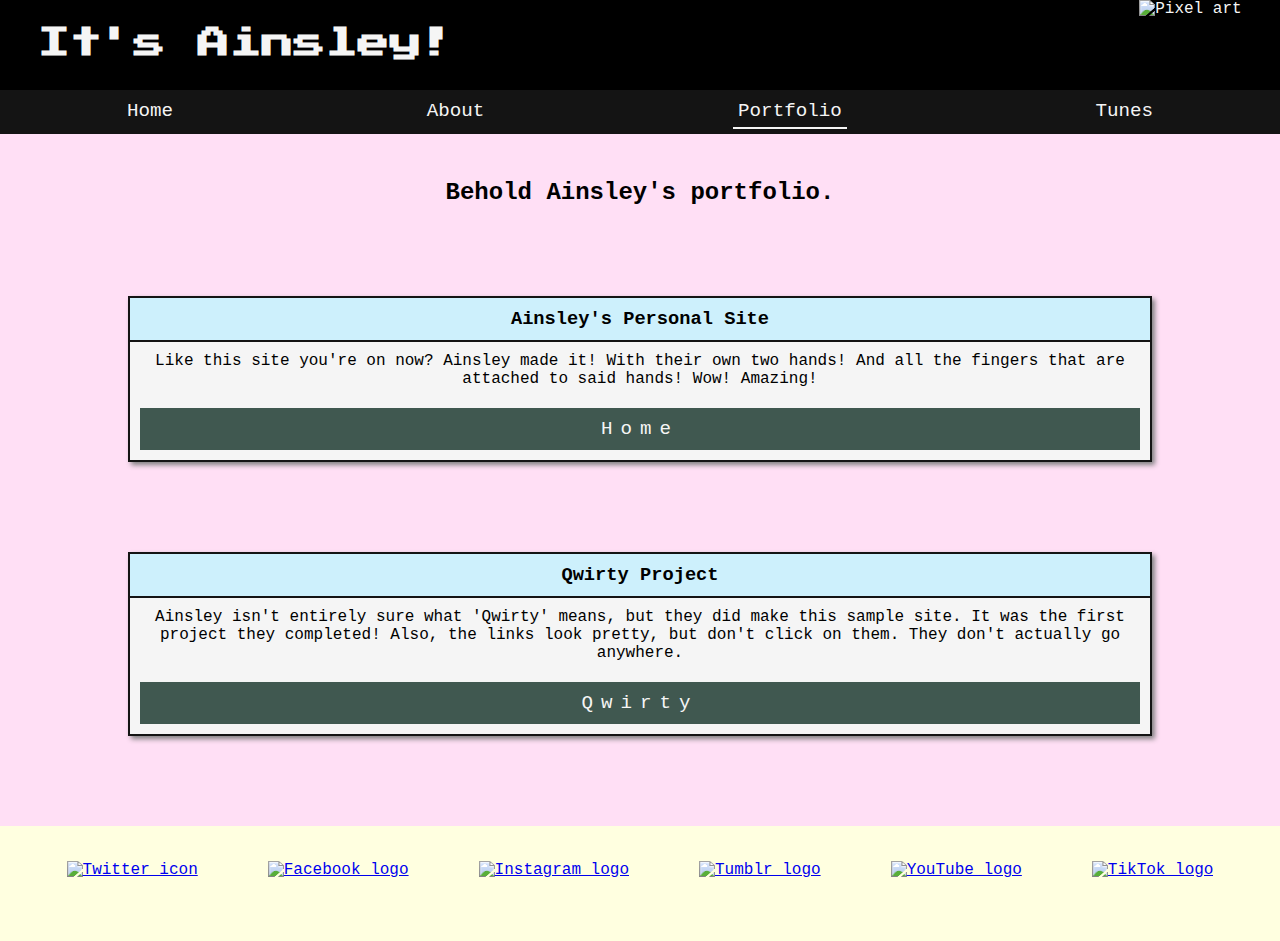
==== portfolio.html @ 908a12b6 "uploading project" ====
<!DOCTYPE html>
<html lang="en">
  <head>
    <meta charset="UTF-8" />
    <meta http-equiv="X-UA-Compatible" content="IE=edge" />
    <meta name="viewport" content="width=device-width, initial-scale=1.0" />
    <link rel="stylesheet" href="portfolio.css" />
    <link rel="stylesheet" href="site.css" />
    <link rel="preconnect" href="https://fonts.googleapis.com" />
    <link rel="preconnect" href="https://fonts.gstatic.com" crossorigin />
    <link
      href="https://fonts.googleapis.com/css2?family=Press+Start+2P&family=Yellowtail&display=swap"
      rel="stylesheet"
    />
    <title>Ainsley's Stuff</title>
  </head>
  <body>
    <header>
      <h1 class="banner">It's Ainsley!</h1>
      <img
        src="https://c.tenor.com/WA6I2JcAUXoAAAAC/pixel-art-galaxy.gif"
        alt="Pixel art"
      />
    </header>
    <main>
      <nav>
        <a class="home" href="index.html">Home</a>
        <a class="about" href="about.html">About</a>
        <a class="portfolio" href="portfolio.html">Portfolio</a>
        <a
          class="tunes"
          href="https://open.spotify.com/playlist/0AbQLgyiokpR7Rku7vuOzW?si=0524482e9c6440e1"
          >Tunes</a
        >
      </nav>
      <h2 class="greet">Behold Ainsley's portfolio.</h2>
      <section>
        <div class="item">
          <h3 class="subheader">Ainsley's Personal Site</h3>
          <span class="content"
            >Like this site you're on now? Ainsley made it! With their own two
            hands! And all the fingers that are attached to said hands! Wow!
            Amazing!</span
          >
          <a href="index.html">Home</a>
        </div>
        <div class="item">
          <h3 class="subheader">Qwirty Project</h3>
          <span class="content"
            >Ainsley isn't entirely sure what 'Qwirty' means, but they did make
            this sample site. It was the first project they completed! Also, the
            links look pretty, but don't click on them. They don't actually go
            anywhere.</span
          >
          <a href="https://musical-cactus-165d7b.netlify.app/">Qwirty</a>
        </div>
      </section>
    </main>
    <footer>
      <div class="icons">
        <a href="https://www.youtube.com/watch?v=PCY0aeUx-Ns">
          <img
            src="https://pnggrid.com/wp-content/uploads/2021/04/twiter-2-1024x845.png"
            alt="Twitter icon"
          />
        </a>
        <a href="https://www.youtube.com/watch?v=PCY0aeUx-Ns">
          <img
            src="https://www.freepnglogos.com/uploads/logo-facebook-png/logo-facebook-best-facebook-logo-icons-gif-transparent-png-images-9.png"
            alt="Facebook logo"
          />
        </a>
        <a href="https://www.youtube.com/watch?v=PCY0aeUx-Ns">
          <img
            src="https://seeklogo.com/images/I/instagram-logo-A807AD378B-seeklogo.com.png"
            alt="Instagram logo"
          />
        </a>
        <a href="https://www.youtube.com/watch?v=PCY0aeUx-Ns">
          <img
            src="https://iconape.com/wp-content/png_logo_vector/tumblr-square.png"
            alt="Tumblr logo"
          />
        </a>
        <a href="https://www.youtube.com/watch?v=PCY0aeUx-Ns">
          <img
            src="https://www.iconpacks.net/icons/1/free-youtube-icon-123-thumb.png"
            alt="YouTube logo"
          />
        </a>
        <a href="https://www.youtube.com/watch?v=PCY0aeUx-Ns">
          <img
            src="https://iconape.com/wp-content/files/pu/380444/svg/380444.svg"
            alt="TikTok logo"
          />
        </a>
      </div>
    </footer>
  </body>
</html>
---- portfolio.css ----
.portfolio {
  border-bottom: whitesmoke solid 2px;
}
---- site.css ----
* {
  margin: 0;
  padding: 0;
  box-sizing: border-box;
  font-family: "Courier New", Courier, monospace;
}

body {
  display: flex;
  flex-direction: column;
  background-color: lightyellow;
}

header {
  display: flex;
  justify-content: space-between;
  width: 100vw;
  color: whitesmoke;
  background-color: black;
}

h1 {
  font-family: "Press Start 2P", cursive;
  margin-top: 3vh;
  margin-left: 3vw;
}

header > img {
  height: 10vh;
  margin-right: 3vw;
}

main {
  display: flex;
  flex-direction: column;
  background-color: #ffdff5;
  padding-bottom: 5vh;
}

nav {
  display: flex;
  justify-content: space-around;
  background-color: #141414;
}

nav > a {
  text-decoration: none;
  text-align: center;
  padding: 5px;
  font-size: 1.2rem;
  color: whitesmoke;
  margin: 5px;
}

nav > a:hover {
  border-bottom: whitesmoke solid 2px;
}

.greet {
  display: flex;
  justify-content: center;
  margin: 5vh;
}

section {
  display: flex;
  flex-direction: column;
}

.item {
  display: flex;
  margin-right: 10vw;
  margin-left: 10vw;
  margin-top: 5vh;
  margin-bottom: 5vh;
  flex-direction: column;
  border: #141414 solid 2px;
  background-color: whitesmoke;
  box-shadow: grey 3px 3px 5px;
}

.subheader {
  text-align: center;
  padding: 10px;
  background-color: #cdf0fc;
  border-bottom: #141414 solid 2px;
}

.content {
  padding: 10px;
  text-align: center;
}

.item > img {
  display: flex;
  height: 20vh;
  align-self: center;
}

.item > a {
  text-decoration: none;
  text-align: center;
  font-size: 1.2rem;
  margin: 10px;
  padding: 10px;
  letter-spacing: 8px;
  background-color: #405850;
  color: whitesmoke;
}

.item > a:hover {
  box-shadow: 0 2px 5px -2px black;
}

footer {
  display: flex;
  justify-content: center;
  /* padding-top: 5vh; */
  background-color: lightyellow;
}

.icons > a > img {
  display: flex;
  height: 5vh;
  background-color: lightyellow;
}

.icons {
  display: flex;
  flex-direction: row;
}

.icons > a {
  margin: 30px;
  padding: 5px;
}

.icons > a:hover {
  border-bottom: #141414 solid 2px;
}
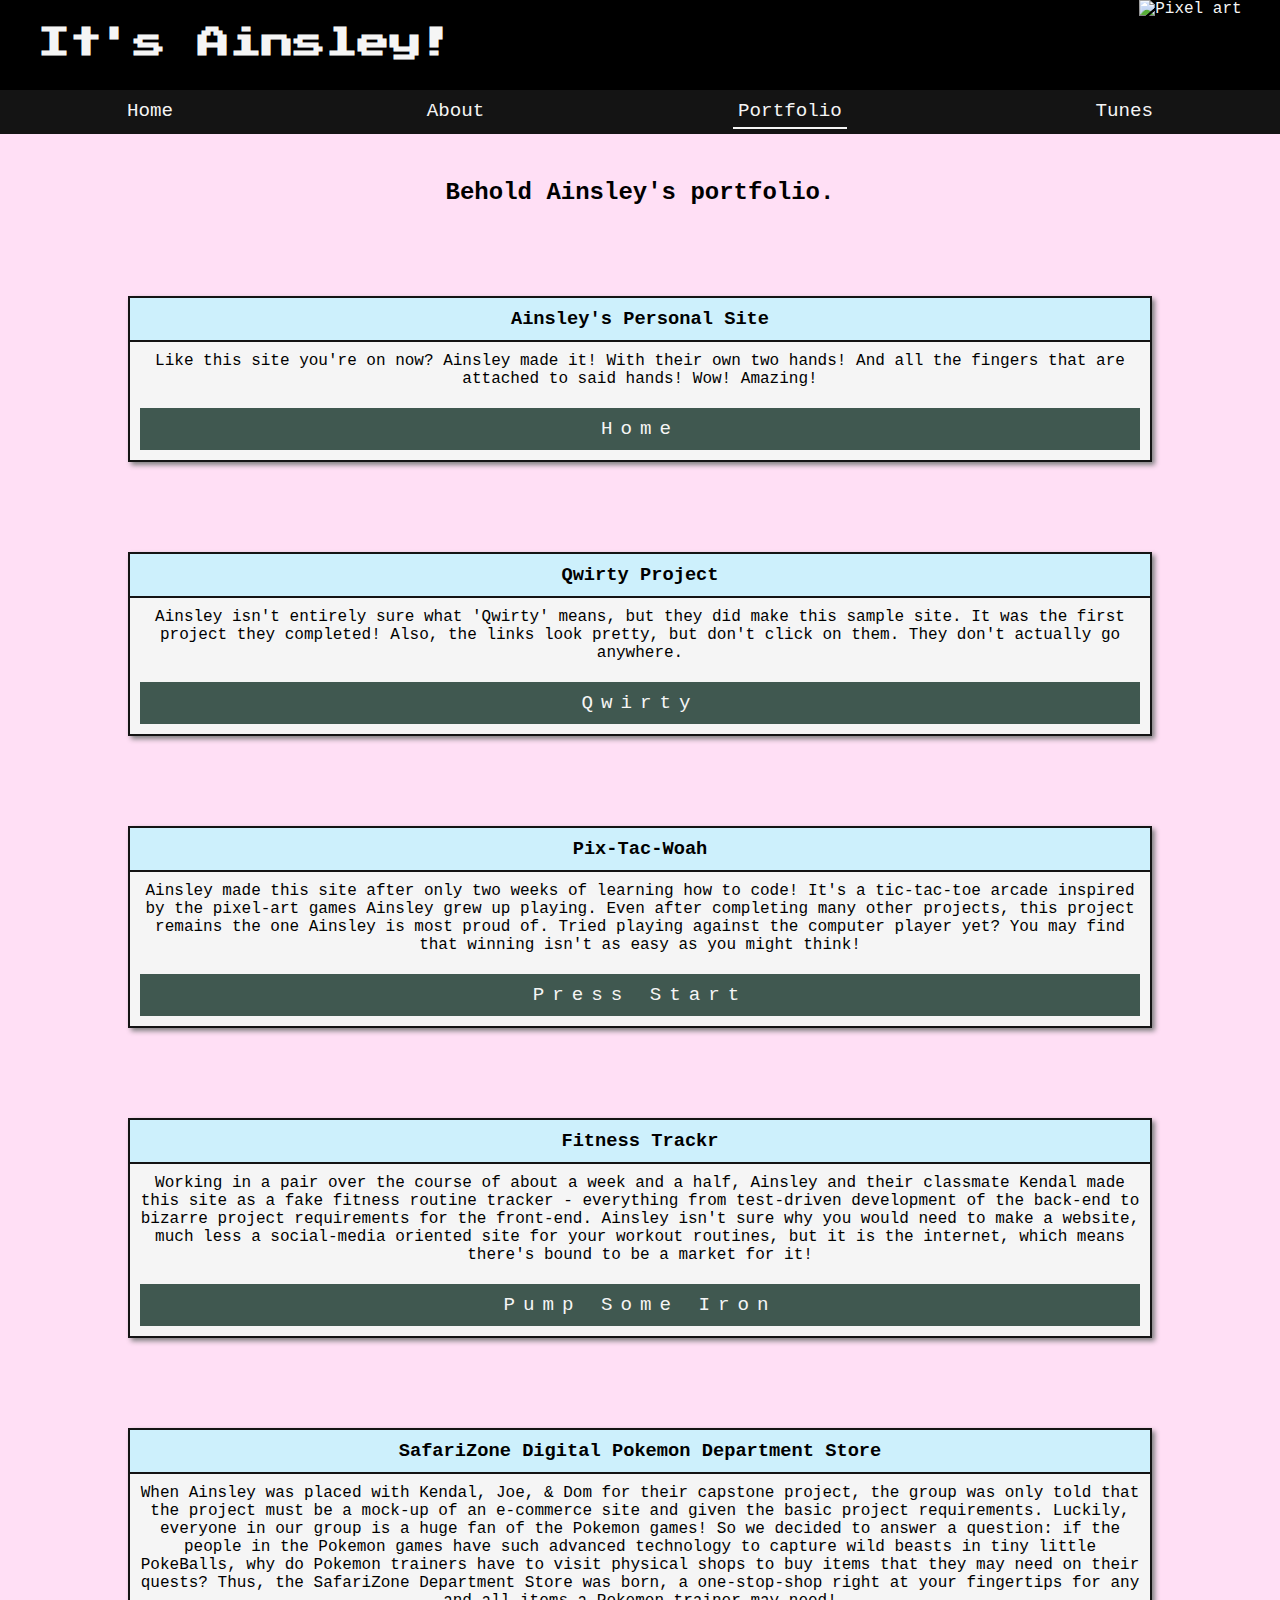
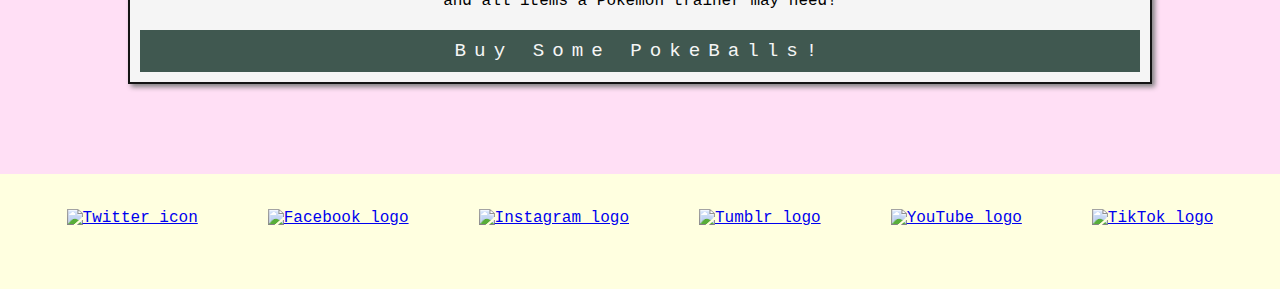
==== commit 34674a1d: "updated portfolio" ====
--- a/portfolio.html
+++ b/portfolio.html
@@ -54,6 +54,51 @@
           >
           <a href="https://musical-cactus-165d7b.netlify.app/">Qwirty</a>
         </div>
+        <div class="item">
+          <h3 class="subheader">Pix-Tac-Woah</h3>
+          <span class="content">
+            Ainsley made this site after only two weeks of learning how to code!
+            It's a tic-tac-toe arcade inspired by the pixel-art games Ainsley
+            grew up playing. Even after completing many other projects, this
+            project remains the one Ainsley is most proud of. Tried playing
+            against the computer player yet? You may find that winning isn't as
+            easy as you might think!
+          </span>
+          <a href="https://pix-tac-woah.netlify.app/">Press Start</a>
+        </div>
+        <div class="item">
+          <h3 class="subheader">Fitness Trackr</h3>
+          <span class="content">
+            Working in a pair over the course of about a week and a half,
+            Ainsley and their classmate Kendal made this site as a fake fitness
+            routine tracker - everything from test-driven development of the
+            back-end to bizarre project requirements for the front-end. Ainsley
+            isn't sure why you would need to make a website, much less a
+            social-media oriented site for your workout routines, but it is the
+            internet, which means there's bound to be a market for it!
+          </span>
+          <a href="https://limitless-cliffs-67021.herokuapp.com/Login"
+            >Pump Some Iron</a
+          >
+        </div>
+        <div class="item">
+          <h3 class="subheader">SafariZone Digital Pokemon Department Store</h3>
+          <span class="content">
+            When Ainsley was placed with Kendal, Joe, & Dom for their capstone
+            project, the group was only told that the project must be a mock-up
+            of an e-commerce site and given the basic project requirements.
+            Luckily, everyone in our group is a huge fan of the Pokemon games!
+            So we decided to answer a question: if the people in the Pokemon
+            games have such advanced technology to capture wild beasts in tiny
+            little PokeBalls, why do Pokemon trainers have to visit physical
+            shops to buy items that they may need on their quests? Thus, the
+            SafariZone Department Store was born, a one-stop-shop right at your
+            fingertips for any and all items a Pokemon trainer may need!
+          </span>
+          <a href="https://pokemon-department-store.herokuapp.com/home"
+            >Buy Some PokeBalls!</a
+          >
+        </div>
       </section>
     </main>
     <footer>
